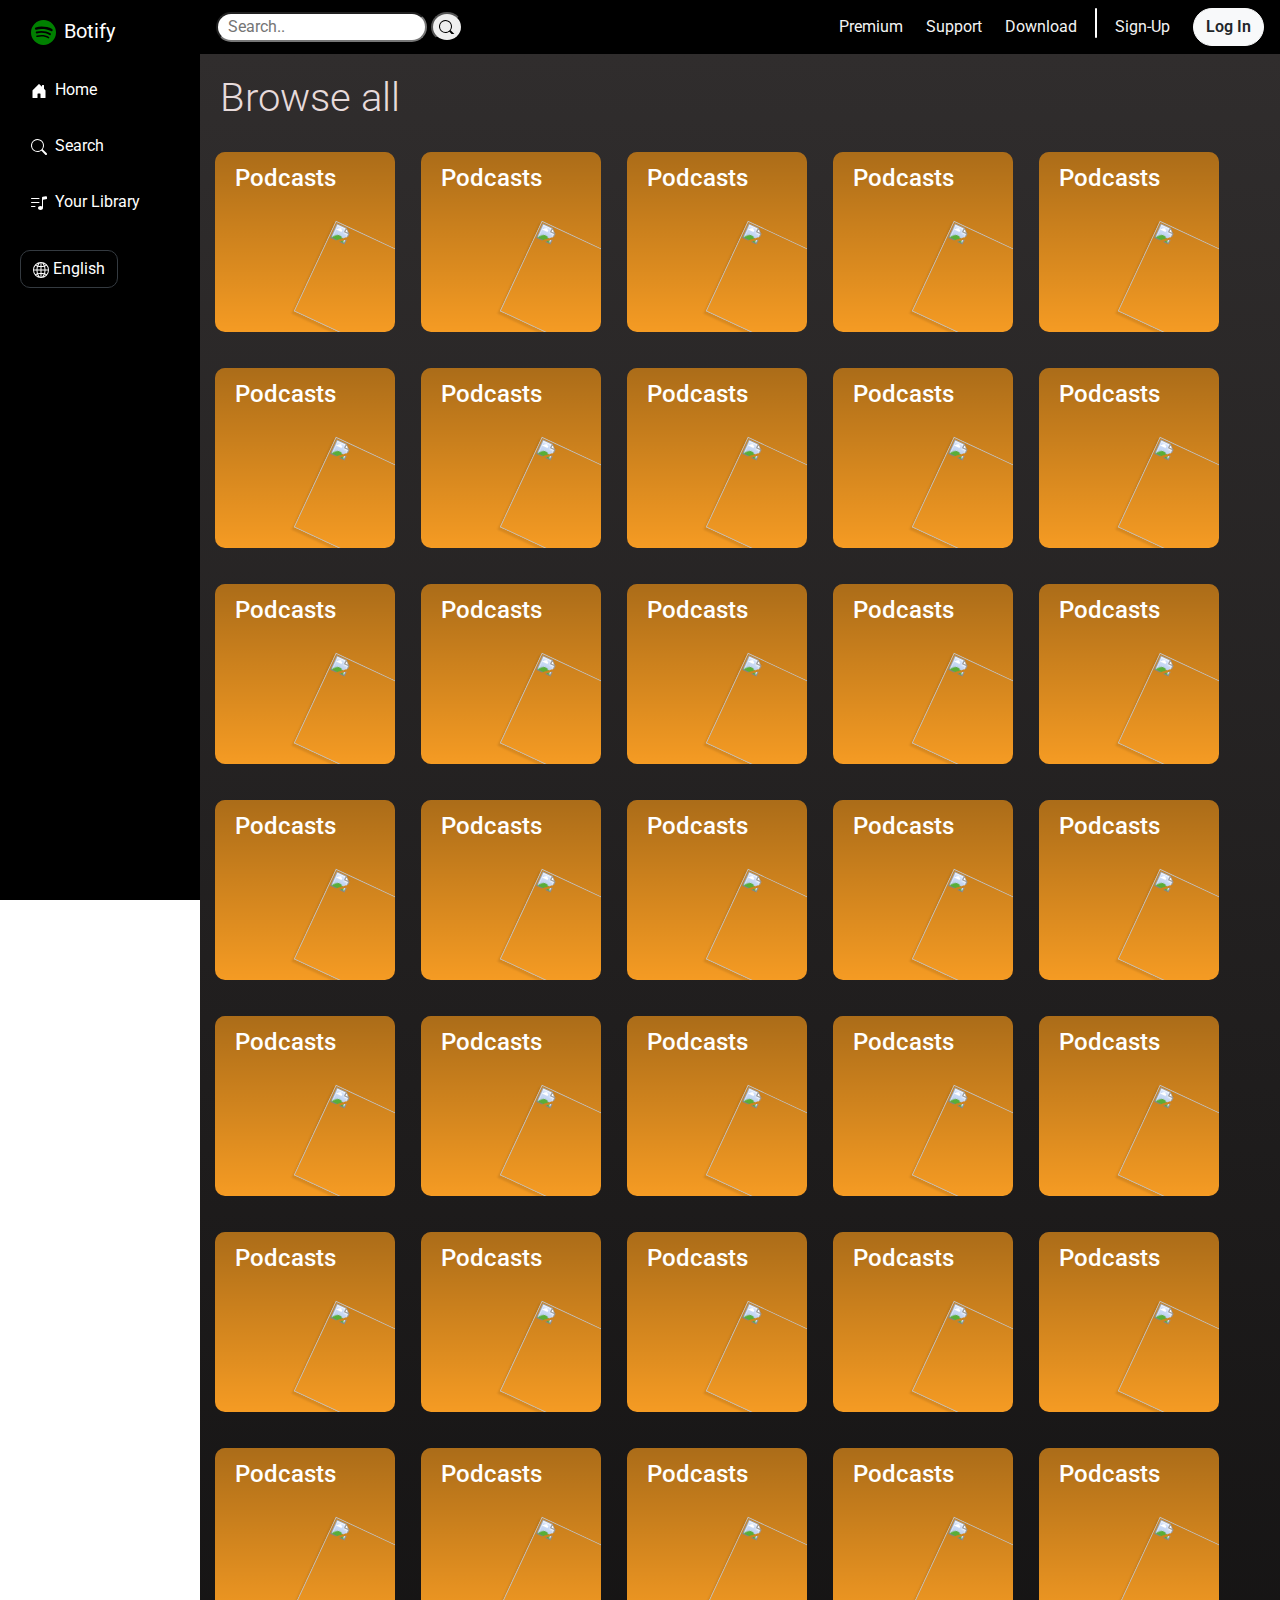
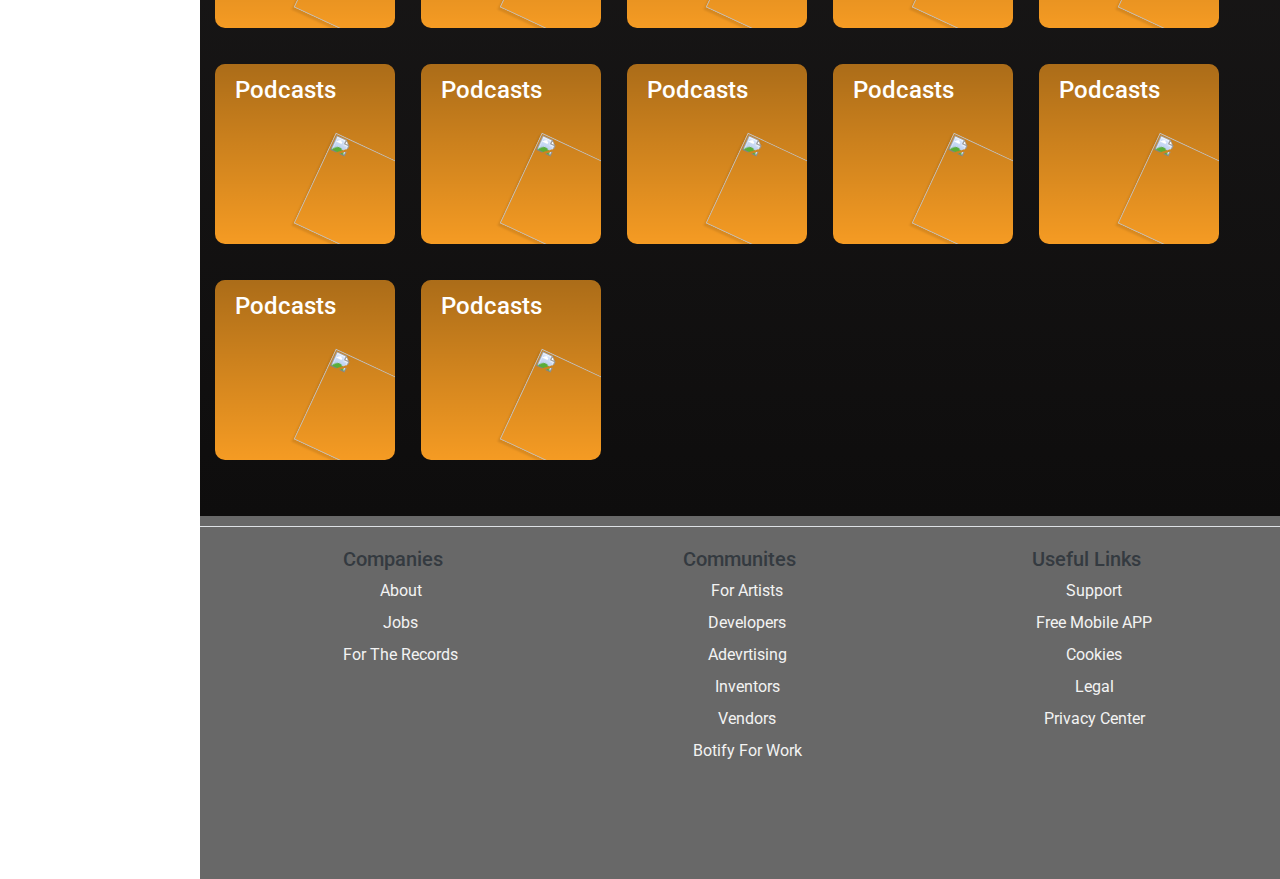
==== Spotify_clone.html @ 844a6a8e "Add files via upload" ====
<!doctype html>
<html lang="en">

<head>
  <link rel="stylesheet" href="https://stackpath.bootstrapcdn.com/bootstrap/4.5.2/css/bootstrap.min.css" integrity="sha384-JcKb8q3iqJ61gNV9KGb8thSsNjpSL0n8PARn9HuZOnIxN0hoP+VmmDGMN5t9UJ0Z" crossorigin="anonymous" />
  <script src="https://code.jquery.com/jquery-3.5.1.slim.min.js" integrity="sha384-DfXdz2htPH0lsSSs5nCTpuj/zy4C+OGpamoFVy38MVBnE+IbbVYUew+OrCXaRkfj" crossorigin="anonymous"></script>
  <script src="https://cdn.jsdelivr.net/npm/popper.js@1.16.1/dist/umd/popper.min.js" integrity="sha384-9/reFTGAW83EW2RDu2S0VKaIzap3H66lZH81PoYlFhbGU+6BZp6G7niu735Sk7lN" crossorigin="anonymous"></script>
  <script src="https://stackpath.bootstrapcdn.com/bootstrap/4.5.2/js/bootstrap.min.js" integrity="sha384-B4gt1jrGC7Jh4AgTPSdUtOBvfO8shuf57BaghqFfPlYxofvL8/KUEfYiJOMMV+rV" crossorigin="anonymous"></script>
  <script src="https://kit.fontawesome.com/15535b8567.js" crossorigin="anonymous"></script>
  <link rel="preconnect" href="https://fonts.googleapis.com">
  <link rel="preconnect" href="https://fonts.gstatic.com" crossorigin>
  <title>Spotify</title>
  <link rel="stylesheet" href="Spotify_clone.css">
  <link rel="icon" href="favicon.ico">
</head>


<body>
  <div id="Spotify_HomePage">
    <!-- sidebar -->
    <div class="sidebar d-none d-md-inline" style="background-color:black">

      <div class="logo">
        <a href="index.html" class="navbar-brand" style="color:white;"><svg xmlns="http://www.w3.org/2000/svg" width="25" height="25" fill="currentColor" class="bi bi-spotify ml-0 mr-2" viewBox="0 0 16 16" style="color:green;">
            <path
              d="M8 0a8 8 0 1 0 0 16A8 8 0 0 0 8 0zm3.669 11.538a.498.498 0 0 1-.686.165c-1.879-1.147-4.243-1.407-7.028-.77a.499.499 0 0 1-.222-.973c3.048-.696 5.662-.397 7.77.892a.5.5 0 0 1 .166.686zm.979-2.178a.624.624 0 0 1-.858.205c-2.15-1.321-5.428-1.704-7.972-.932a.625.625 0 0 1-.362-1.194c2.905-.881 6.517-.454 8.986 1.063a.624.624 0 0 1 .206.858zm.084-2.268C10.154 5.56 5.9 5.419 3.438 6.166a.748.748 0 1 1-.434-1.432c2.825-.857 7.523-.692 10.492 1.07a.747.747 0 1 1-.764 1.288z">
            </path>
          </svg>Botify</a>
      </div>
      <a href="index.html"><svg xmlns="http://www.w3.org/2000/svg" width="16" height="16" fill="currentColor" class="bi bi-house-door-fill mr-2" viewBox="0 0 16 16">
          <path
            d="M6.5 14.5v-3.505c0-.245.25-.495.5-.495h2c.25 0 .5.25.5.5v3.5a.5.5 0 0 0 .5.5h4a.5.5 0 0 0 .5-.5v-7a.5.5 0 0 0-.146-.354L13 5.793V2.5a.5.5 0 0 0-.5-.5h-1a.5.5 0 0 0-.5.5v1.293L8.354 1.146a.5.5 0 0 0-.708 0l-6 6A.5.5 0 0 0 1.5 7.5v7a.5.5 0 0 0 .5.5h4a.5.5 0 0 0 .5-.5Z">
          </path>
        </svg>Home</a>
      <a href="Spotify_clone.html"><svg xmlns="http://www.w3.org/2000/svg" width="16" height="16" fill="currentColor" class="bi bi-search mr-2" viewBox="0 0 16 16">
          <path d="M11.742 10.344a6.5 6.5 0 1 0-1.397 1.398h-.001c.03.04.062.078.098.115l3.85 3.85a1 1 0 0 0 1.415-1.414l-3.85-3.85a1.007 1.007 0 0 0-.115-.1zM12 6.5a5.5 5.5 0 1 1-11 0 5.5 5.5 0 0 1 11 0z"></path>
        </svg>Search</a>
      <a href="#"><svg xmlns="http://www.w3.org/2000/svg" width="16" height="16" fill="currentColor" class="bi bi-music-note-list mr-2" viewBox="0 0 16 16">
          <path d="M12 13c0 1.105-1.12 2-2.5 2S7 14.105 7 13s1.12-2 2.5-2 2.5.895 2.5 2z"></path>
          <path fill-rule="evenodd" d="M12 3v10h-1V3h1z"></path>
          <path d="M11 2.82a1 1 0 0 1 .804-.98l3-.6A1 1 0 0 1 16 2.22V4l-5 1V2.82z"></path>
          <path fill-rule="evenodd" d="M0 11.5a.5.5 0 0 1 .5-.5H4a.5.5 0 0 1 0 1H.5a.5.5 0 0 1-.5-.5zm0-4A.5.5 0 0 1 .5 7H8a.5.5 0 0 1 0 1H.5a.5.5 0 0 1-.5-.5zm0-4A.5.5 0 0 1 .5 3H8a.5.5 0 0 1 0 1H.5a.5.5 0 0 1-.5-.5z"></path>
        </svg>Your Library</a>


      <div class="sb-foot mb-0 mt-100px " style="padding:20px">
        <button type="button " class="btn btn-dark langauge" style="border-radius:10px;background-color:black;"><svg xmlns="http://www.w3.org/2000/svg" width="16" height="16" fill="currentColor" class="bi bi-globe2" viewBox="0 0 16 16">
            <path
              d="M0 8a8 8 0 1 1 16 0A8 8 0 0 1 0 8zm7.5-6.923c-.67.204-1.335.82-1.887 1.855-.143.268-.276.56-.395.872.705.157 1.472.257 2.282.287V1.077zM4.249 3.539c.142-.384.304-.744.481-1.078a6.7 6.7 0 0 1 .597-.933A7.01 7.01 0 0 0 3.051 3.05c.362.184.763.349 1.198.49zM3.509 7.5c.036-1.07.188-2.087.436-3.008a9.124 9.124 0 0 1-1.565-.667A6.964 6.964 0 0 0 1.018 7.5h2.49zm1.4-2.741a12.344 12.344 0 0 0-.4 2.741H7.5V5.091c-.91-.03-1.783-.145-2.591-.332zM8.5 5.09V7.5h2.99a12.342 12.342 0 0 0-.399-2.741c-.808.187-1.681.301-2.591.332zM4.51 8.5c.035.987.176 1.914.399 2.741A13.612 13.612 0 0 1 7.5 10.91V8.5H4.51zm3.99 0v2.409c.91.03 1.783.145 2.591.332.223-.827.364-1.754.4-2.741H8.5zm-3.282 3.696c.12.312.252.604.395.872.552 1.035 1.218 1.65 1.887 1.855V11.91c-.81.03-1.577.13-2.282.287zm.11 2.276a6.696 6.696 0 0 1-.598-.933 8.853 8.853 0 0 1-.481-1.079 8.38 8.38 0 0 0-1.198.49 7.01 7.01 0 0 0 2.276 1.522zm-1.383-2.964A13.36 13.36 0 0 1 3.508 8.5h-2.49a6.963 6.963 0 0 0 1.362 3.675c.47-.258.995-.482 1.565-.667zm6.728 2.964a7.009 7.009 0 0 0 2.275-1.521 8.376 8.376 0 0 0-1.197-.49 8.853 8.853 0 0 1-.481 1.078 6.688 6.688 0 0 1-.597.933zM8.5 11.909v3.014c.67-.204 1.335-.82 1.887-1.855.143-.268.276-.56.395-.872A12.63 12.63 0 0 0 8.5 11.91zm3.555-.401c.57.185 1.095.409 1.565.667A6.963 6.963 0 0 0 14.982 8.5h-2.49a13.36 13.36 0 0 1-.437 3.008zM14.982 7.5a6.963 6.963 0 0 0-1.362-3.675c-.47.258-.995.482-1.565.667.248.92.4 1.938.437 3.008h2.49zM11.27 2.461c.177.334.339.694.482 1.078a8.368 8.368 0 0 0 1.196-.49 7.01 7.01 0 0 0-2.275-1.52c.218.283.418.597.597.932zm-.488 1.343a7.765 7.765 0 0 0-.395-.872C9.835 1.897 9.17 1.282 8.5 1.077V4.09c.81-.03 1.577-.13 2.282-.287z">
            </path>
          </svg> English</button>
      </div>

    </div>
    <!-- page content -->
    <div class="content">
      <!-- navbar -->
      <section id="navbar">
        <nav class="navbar navbar-light navbar-expand-lg nav-change">
          <div class="logo2 d-md-none">
            <a href="index.html" class="navbar-brand" style="color:white;"><svg xmlns="http://www.w3.org/2000/svg" width="25" height="25" fill="currentColor" class="bi bi-spotify ml-0 mr-2" viewBox="0 0 16 16" style="color:green;">
                <path
                  d="M8 0a8 8 0 1 0 0 16A8 8 0 0 0 8 0zm3.669 11.538a.498.498 0 0 1-.686.165c-1.879-1.147-4.243-1.407-7.028-.77a.499.499 0 0 1-.222-.973c3.048-.696 5.662-.397 7.77.892a.5.5 0 0 1 .166.686zm.979-2.178a.624.624 0 0 1-.858.205c-2.15-1.321-5.428-1.704-7.972-.932a.625.625 0 0 1-.362-1.194c2.905-.881 6.517-.454 8.986 1.063a.624.624 0 0 1 .206.858zm.084-2.268C10.154 5.56 5.9 5.419 3.438 6.166a.748.748 0 1 1-.434-1.432c2.825-.857 7.523-.692 10.492 1.07a.747.747 0 1 1-.764 1.288z">
                </path>
              </svg>Botify</a>
          </div>
          <div class="search mr-auto ">
            <input type="text" placeholder="  Search.." style="border-radius:30px">
            <button type="button" name="button" style="border-radius:100%"><svg xmlns="http://www.w3.org/2000/svg" width="16" height="16" fill="currentColor" class="bi bi-search" style="padding-bottom:2px"="0 0 16 16">
                <path d="M11.742 10.344a6.5 6.5 0 1 0-1.397 1.398h-.001c.03.04.062.078.098.115l3.85 3.85a1 1 0 0 0 1.415-1.414l-3.85-3.85a1.007 1.007 0 0 0-.115-.1zM12 6.5a5.5 5.5 0 1 1-11 0 5.5 5.5 0 0 1 11 0z" />
              </svg></button>

          </div>
          <button class="navbar-toggler bg-light" type="button" data-toggle="collapse" data-target="#navbarNavAltMarkup" aria-controls="navbarNavAltMarkup" aria-expanded="false" aria-label="Toggle navigation">
            <span class="navbar-toggler-icon"></span>
          </button>
          <div class="collapse navbar-collapse" id="navbarNavAltMarkup">
            <div class="navbar-nav ml-auto">
              <div class="mr-auto mt-3">
                <a href="#" class="d-inline d-lg-none"><svg xmlns="http://www.w3.org/2000/svg" width="16" height="16" fill="currentColor" class="bi bi-house-door-fill mr-2" viewBox="0 0 16 16">
                    <path
                      d="M6.5 14.5v-3.505c0-.245.25-.495.5-.495h2c.25 0 .5.25.5.5v3.5a.5.5 0 0 0 .5.5h4a.5.5 0 0 0 .5-.5v-7a.5.5 0 0 0-.146-.354L13 5.793V2.5a.5.5 0 0 0-.5-.5h-1a.5.5 0 0 0-.5.5v1.293L8.354 1.146a.5.5 0 0 0-.708 0l-6 6A.5.5 0 0 0 1.5 7.5v7a.5.5 0 0 0 .5.5h4a.5.5 0 0 0 .5-.5Z">
                    </path>
                  </svg>Home</a>
              </div>
              <div class="mr-auto mt-3">
                <a href="#" class="d-inline d-lg-none"><svg xmlns="http://www.w3.org/2000/svg" width="16" height="16" fill="currentColor" class="bi bi-search mr-2" viewBox="0 0 16 16">
                    <path d="M11.742 10.344a6.5 6.5 0 1 0-1.397 1.398h-.001c.03.04.062.078.098.115l3.85 3.85a1 1 0 0 0 1.415-1.414l-3.85-3.85a1.007 1.007 0 0 0-.115-.1zM12 6.5a5.5 5.5 0 1 1-11 0 5.5 5.5 0 0 1 11 0z"></path>
                  </svg>Search</a>
              </div>
              <div class="mr-auto mt-3">
                <a href="#" class="d-inline d-lg-none"><svg xmlns="http://www.w3.org/2000/svg" width="16" height="16" fill="currentColor" class="bi bi-music-note-list mr-2" viewBox="0 0 16 16">
                    <path d="M12 13c0 1.105-1.12 2-2.5 2S7 14.105 7 13s1.12-2 2.5-2 2.5.895 2.5 2z"></path>
                    <path fill-rule="evenodd" d="M12 3v10h-1V3h1z"></path>
                    <path d="M11 2.82a1 1 0 0 1 .804-.98l3-.6A1 1 0 0 1 16 2.22V4l-5 1V2.82z"></path>
                    <path fill-rule="evenodd" d="M0 11.5a.5.5 0 0 1 .5-.5H4a.5.5 0 0 1 0 1H.5a.5.5 0 0 1-.5-.5zm0-4A.5.5 0 0 1 .5 7H8a.5.5 0 0 1 0 1H.5a.5.5 0 0 1-.5-.5zm0-4A.5.5 0 0 1 .5 3H8a.5.5 0 0 1 0 1H.5a.5.5 0 0 1-.5-.5z"></path>
                  </svg>Your Library</a>
              </div>
              <div class="mr-auto mt-3 ml-2">
                <a id="signUpId2" class="abc my-auto mr-2 ml-2 d-inline d-lg-none" href="#">Sign-Up</a>
              </div>
              <div class="mr-auto mt-3 ">
                <button type="button" class="btn btn-light d-inline d-lg-none" style="border-radius: 20px;font-weight:600;margin-left:15px;">Log In</button>
              </div>
              <ul class="navbar-nav ml-auto">
                <a class="abc my-auto mr-2 d-none d-lg-inline" href="#">Premium </a>
                <a class="abc my-auto mr-2 d-none d-lg-inline" href="#">Support </a>
                <a class="abc my-auto mr-2 d-none d-lg-inline" href="#">Download </a>
                <i class="fa-regular fa-pipe d-none d-lg-inline" style="height:30px; width:2px;border-radius:10px;background-color:white; color: #eff3fb;margin-left: 10px;margin-right: 10px;"></i>
                <a id="signUpId" class="abc my-auto mr-2 ml-2 d-none d-lg-inline" href="#">Sign-Up</a>
                <button type="button" class="btn btn-light d-none d-lg-inline" style="border-radius: 20px;font-weight:600;margin-left:15px;">Log In</button>
              </ul>
            </div>
          </div>
        </nav>
      </section>
      <!-- body -->
      <div class="spotify-body ml-0 mr-0">
        <div class="container-fluid body-container ml-0 mr-0 ">
          <div class="row">
            <div class="col-12">
              <h1 class="main-heading">Browse all</h1>
            </div>
            <div class="cards-align-container">
              <div class="card-design  mr-0.2">
                <div class="section--body--item section--body--item--lg category--item">
                  <a href="#">
                    <h4>Podcasts</h4>
                    <img src="https://www.viwizard.com/images/resource/raataan-lambiyan.jpg" alt="">
                  </a>
                </div>
              </div>

              <div class="card-design  mr-0.2">
                <div class="section--body--item section--body--item--lg category--item">
                  <a href="#">
                    <h4>Podcasts</h4>
                    <img src="https://www.viwizard.com/images/resource/raataan-lambiyan.jpg" alt="">
                  </a>
                </div>
              </div>

              <div class="card-design  mr-0.2">
                <div class="section--body--item section--body--item--lg category--item">
                  <a href="#">
                    <h4>Podcasts</h4>
                    <img src="https://www.viwizard.com/images/resource/raataan-lambiyan.jpg" alt="">
                  </a>
                </div>
              </div>

              <div class="card-design  mr-0.2">
                <div class="section--body--item section--body--item--lg category--item">
                  <a href="#">
                    <h4>Podcasts</h4>
                    <img src="https://www.viwizard.com/images/resource/raataan-lambiyan.jpg" alt="">
                  </a>
                </div>
              </div>

              <div class="card-design  mr-0.2">
                <div class="section--body--item section--body--item--lg category--item">
                  <a href="#">
                    <h4>Podcasts</h4>
                    <img src="https://www.viwizard.com/images/resource/raataan-lambiyan.jpg" alt="">
                  </a>
                </div>
              </div>

              <div class="card-design  mr-0.2">
                <div class="section--body--item section--body--item--lg category--item">
                  <a href="#">
                    <h4>Podcasts</h4>
                    <img src="https://www.viwizard.com/images/resource/raataan-lambiyan.jpg" alt="">
                  </a>
                </div>
              </div>

              <div class="card-design  mr-0.2">
                <div class="section--body--item section--body--item--lg category--item">
                  <a href="#">
                    <h4>Podcasts</h4>
                    <img src="https://www.viwizard.com/images/resource/raataan-lambiyan.jpg" alt="">
                  </a>
                </div>
              </div>

              <div class="card-design  mr-0.2">
                <div class="section--body--item section--body--item--lg category--item">
                  <a href="#">
                    <h4>Podcasts</h4>
                    <img src="https://www.viwizard.com/images/resource/raataan-lambiyan.jpg" alt="">
                  </a>
                </div>
              </div>

              <div class="card-design  mr-0.2">
                <div class="section--body--item section--body--item--lg category--item">
                  <a href="#">
                    <h4>Podcasts</h4>
                    <img src="https://www.viwizard.com/images/resource/raataan-lambiyan.jpg" alt="">
                  </a>
                </div>
              </div>

              <div class="card-design  mr-0.2">
                <div class="section--body--item section--body--item--lg category--item">
                  <a href="#">
                    <h4>Podcasts</h4>
                    <img src="https://www.viwizard.com/images/resource/raataan-lambiyan.jpg" alt="">
                  </a>
                </div>
              </div>

              <div class="card-design  mr-0.2">
                <div class="section--body--item section--body--item--lg category--item">
                  <a href="#">
                    <h4>Podcasts</h4>
                    <img src="https://www.viwizard.com/images/resource/raataan-lambiyan.jpg" alt="">
                  </a>
                </div>
              </div>

              <div class="card-design  mr-0.2">
                <div class="section--body--item section--body--item--lg category--item">
                  <a href="#">
                    <h4>Podcasts</h4>
                    <img src="https://www.viwizard.com/images/resource/raataan-lambiyan.jpg" alt="">
                  </a>
                </div>
              </div>

              <div class="card-design  mr-0.2">
                <div class="section--body--item section--body--item--lg category--item">
                  <a href="#">
                    <h4>Podcasts</h4>
                    <img src="https://www.viwizard.com/images/resource/raataan-lambiyan.jpg" alt="">
                  </a>
                </div>
              </div>

              <div class="card-design  mr-0.2">
                <div class="section--body--item section--body--item--lg category--item">
                  <a href="#">
                    <h4>Podcasts</h4>
                    <img src="https://www.viwizard.com/images/resource/raataan-lambiyan.jpg" alt="">
                  </a>
                </div>
              </div>
              <div class="card-design  mr-0.2">
                <div class="section--body--item section--body--item--lg category--item">
                  <a href="#">
                    <h4>Podcasts</h4>
                    <img src="https://www.viwizard.com/images/resource/raataan-lambiyan.jpg" alt="">
                  </a>
                </div>
              </div>

              <div class="card-design  mr-0.2">
                <div class="section--body--item section--body--item--lg category--item">
                  <a href="#">
                    <h4>Podcasts</h4>
                    <img src="https://www.viwizard.com/images/resource/raataan-lambiyan.jpg" alt="">
                  </a>
                </div>
              </div>

              <div class="card-design  mr-0.2">
                <div class="section--body--item section--body--item--lg category--item">
                  <a href="#">
                    <h4>Podcasts</h4>
                    <img src="https://www.viwizard.com/images/resource/raataan-lambiyan.jpg" alt="">
                  </a>
                </div>
              </div>

              <div class="card-design  mr-0.2">
                <div class="section--body--item section--body--item--lg category--item">
                  <a href="#">
                    <h4>Podcasts</h4>
                    <img src="https://www.viwizard.com/images/resource/raataan-lambiyan.jpg" alt="">
                  </a>
                </div>
              </div>

              <div class="card-design  mr-0.2">
                <div class="section--body--item section--body--item--lg category--item">
                  <a href="#">
                    <h4>Podcasts</h4>
                    <img src="https://www.viwizard.com/images/resource/raataan-lambiyan.jpg" alt="">
                  </a>
                </div>
              </div>

              <div class="card-design  mr-0.2">
                <div class="section--body--item section--body--item--lg category--item">
                  <a href="#">
                    <h4>Podcasts</h4>
                    <img src="https://www.viwizard.com/images/resource/raataan-lambiyan.jpg" alt="">
                  </a>
                </div>
              </div>

              <div class="card-design  mr-0.2">
                <div class="section--body--item section--body--item--lg category--item">
                  <a href="#">
                    <h4>Podcasts</h4>
                    <img src="https://www.viwizard.com/images/resource/raataan-lambiyan.jpg" alt="">
                  </a>
                </div>
              </div>
              <div class="card-design  mr-0.2">
                <div class="section--body--item section--body--item--lg category--item">
                  <a href="#">
                    <h4>Podcasts</h4>
                    <img src="https://www.viwizard.com/images/resource/raataan-lambiyan.jpg" alt="">
                  </a>
                </div>
              </div>

              <div class="card-design  mr-0.2">
                <div class="section--body--item section--body--item--lg category--item">
                  <a href="#">
                    <h4>Podcasts</h4>
                    <img src="https://www.viwizard.com/images/resource/raataan-lambiyan.jpg" alt="">
                  </a>
                </div>
              </div>

              <div class="card-design  mr-0.2">
                <div class="section--body--item section--body--item--lg category--item">
                  <a href="#">
                    <h4>Podcasts</h4>
                    <img src="https://www.viwizard.com/images/resource/raataan-lambiyan.jpg" alt="">
                  </a>
                </div>
              </div>

              <div class="card-design  mr-0.2">
                <div class="section--body--item section--body--item--lg category--item">
                  <a href="#">
                    <h4>Podcasts</h4>
                    <img src="https://www.viwizard.com/images/resource/raataan-lambiyan.jpg" alt="">
                  </a>
                </div>
              </div>

              <div class="card-design  mr-0.2">
                <div class="section--body--item section--body--item--lg category--item">
                  <a href="#">
                    <h4>Podcasts</h4>
                    <img src="https://www.viwizard.com/images/resource/raataan-lambiyan.jpg" alt="">
                  </a>
                </div>
              </div>

              <div class="card-design  mr-0.2">
                <div class="section--body--item section--body--item--lg category--item">
                  <a href="#">
                    <h4>Podcasts</h4>
                    <img src="https://www.viwizard.com/images/resource/raataan-lambiyan.jpg" alt="">
                  </a>
                </div>
              </div>

              <div class="card-design  mr-0.2">
                <div class="section--body--item section--body--item--lg category--item">
                  <a href="#">
                    <h4>Podcasts</h4>
                    <img src="https://www.viwizard.com/images/resource/raataan-lambiyan.jpg" alt="">
                  </a>
                </div>
              </div>
              <div class="card-design  mr-0.2">
                <div class="section--body--item section--body--item--lg category--item">
                  <a href="#">
                    <h4>Podcasts</h4>
                    <img src="https://www.viwizard.com/images/resource/raataan-lambiyan.jpg" alt="">
                  </a>
                </div>
              </div>

              <div class="card-design  mr-0.2">
                <div class="section--body--item section--body--item--lg category--item">
                  <a href="#">
                    <h4>Podcasts</h4>
                    <img src="https://www.viwizard.com/images/resource/raataan-lambiyan.jpg" alt="">
                  </a>
                </div>
              </div>

              <div class="card-design  mr-0.2">
                <div class="section--body--item section--body--item--lg category--item">
                  <a href="#">
                    <h4>Podcasts</h4>
                    <img src="https://www.viwizard.com/images/resource/raataan-lambiyan.jpg" alt="">
                  </a>
                </div>
              </div>

              <div class="card-design  mr-0.2">
                <div class="section--body--item section--body--item--lg category--item">
                  <a href="#">
                    <h4>Podcasts</h4>
                    <img src="https://www.viwizard.com/images/resource/raataan-lambiyan.jpg" alt="">
                  </a>
                </div>
              </div>

              <div class="card-design  mr-0.2">
                <div class="section--body--item section--body--item--lg category--item">
                  <a href="#">
                    <h4>Podcasts</h4>
                    <img src="https://www.viwizard.com/images/resource/raataan-lambiyan.jpg" alt="">
                  </a>
                </div>
              </div>

              <div class="card-design  mr-0.2">
                <div class="section--body--item section--body--item--lg category--item">
                  <a href="#">
                    <h4>Podcasts</h4>
                    <img src="https://www.viwizard.com/images/resource/raataan-lambiyan.jpg" alt="">
                  </a>
                </div>
              </div>

              <div class="card-design  mr-0.2">
                <div class="section--body--item section--body--item--lg category--item">
                  <a href="#">
                    <h4>Podcasts</h4>
                    <img src="https://www.viwizard.com/images/resource/raataan-lambiyan.jpg" alt="">
                  </a>
                </div>
              </div>
              <div class="card-design  mr-0.2">
                <div class="section--body--item section--body--item--lg category--item">
                  <a href="#">
                    <h4>Podcasts</h4>
                    <img src="https://www.viwizard.com/images/resource/raataan-lambiyan.jpg" alt="">
                  </a>
                </div>
              </div>

              <div class="card-design  mr-0.2">
                <div class="section--body--item section--body--item--lg category--item">
                  <a href="#">
                    <h4>Podcasts</h4>
                    <img src="https://www.viwizard.com/images/resource/raataan-lambiyan.jpg" alt="">
                  </a>
                </div>
              </div>

              <div class="card-design  mr-0.2">
                <div class="section--body--item section--body--item--lg category--item">
                  <a href="#">
                    <h4>Podcasts</h4>
                    <img src="https://www.viwizard.com/images/resource/raataan-lambiyan.jpg" alt="">
                  </a>
                </div>
              </div>

              <div class="card-design  mr-0.2">
                <div class="section--body--item section--body--item--lg category--item">
                  <a href="#">
                    <h4>Podcasts</h4>
                    <img src="https://www.viwizard.com/images/resource/raataan-lambiyan.jpg" alt="">
                  </a>
                </div>
              </div>

              <div class="card-design  mr-0.2">
                <div class="section--body--item section--body--item--lg category--item">
                  <a href="#">
                    <h4>Podcasts</h4>
                    <img src="https://www.viwizard.com/images/resource/raataan-lambiyan.jpg" alt="">
                  </a>
                </div>
              </div>

              <div class="card-design  mr-0.2">
                <div class="section--body--item section--body--item--lg category--item">
                  <a href="#">
                    <h4>Podcasts</h4>
                    <img src="https://www.viwizard.com/images/resource/raataan-lambiyan.jpg" alt="">
                  </a>
                </div>
              </div>

              <div class="card-design  mr-0.2">
                <div class="section--body--item section--body--item--lg category--item">
                  <a href="#">
                    <h4>Podcasts</h4>
                    <img src="https://www.viwizard.com/images/resource/raataan-lambiyan.jpg" alt="">
                  </a>
                </div>
              </div>
            </div>
          </div>
        </div>


        <!-- footer -->
        <div class="container">
          <footer class="row  border-top" style="color: var(--dark);">

            <div class="col-12 col-md-4 col-l-3 mb-3">
              <h5>Companies</h5>
              <ul class="nav flex-column">
                <li class="nav-item mb-2"><a href="#" class="nav-link p-0 text-body-secondary">About</a></li>
                <li class="nav-item mb-2"><a href="#" class="nav-link p-0 text-body-secondary">Jobs</a></li>
                <li class="nav-item mb-2"><a href="#" class="nav-link p-0 text-body-secondary">For The Records</a></li>
              </ul>
            </div>

            <div class="col-12 col-md-4 col-l-3 mb-3">
              <h5>Communites</h5>
              <ul class="nav flex-column">
                <li class="nav-item mb-2"><a href="#" class="nav-link p-0 text-body-secondary">For Artists</a></li>
                <li class="nav-item mb-2"><a href="#" class="nav-link p-0 text-body-secondary">Developers</a></li>
                <li class="nav-item mb-2"><a href="#" class="nav-link p-0 text-body-secondary">Adevrtising</a></li>
                <li class="nav-item mb-2"><a href="#" class="nav-link p-0 text-body-secondary">Inventors</a></li>
                <li class="nav-item mb-2"><a href="#" class="nav-link p-0 text-body-secondary">Vendors</a></li>
                <li class="nav-item mb-2"><a href="#" class="nav-link p-0 text-body-secondary">Botify For Work</a></li>
              </ul>
            </div>

            <div class="col-12 col-md-4 col-l-3 mb-3">
              <h5>Useful Links</h5>
              <ul class="nav flex-column">
                <li class="nav-item mb-2"><a href="#" class="nav-link p-0 text-body-secondary">Support</a></li>
                <li class="nav-item mb-2"><a href="#" class="nav-link p-0 text-body-secondary">Free Mobile APP</a></li>
                <li class="nav-item mb-2"><a href="#" class="nav-link p-0 text-body-secondary">Cookies</a></li>
                <li class="nav-item mb-2"><a href="#" class="nav-link p-0 text-body-secondary">Legal</a></li>
                <li class="nav-item mb-2"><a href="#" class="nav-link p-0 text-body-secondary">Privacy Center</a></li>
              </ul>
            </div>

            <div class="col-12 col-md-12 col-l-3 logos mt-5">
              <a href="#"><i class="fab fa-facebook-square fa-2x logo" aria-hidden="true"></i></a>
              <a href="#"><i class="fab fa-instagram fa-2x logo" aria-hidden="true"></i></a>
              <a href="#"><i class="fab fa-twitter fa-2x logo" aria-hidden="true"></i></a>
              <a href="#"><i class="fab fa-youtube fa-2x logo" aria-hidden="true"></i></a>
            </div>

          </footer>
        </div>
      </div>
    </div>
  </div>
  <!-- signup page -->
  <div id="Spotify_SignUp">
    <div id="signUpCard" class="signUpPage d-none">
      <!-- <img class="image-spotify" src="https://images.squarespace-cdn.com/content/v1/6042529f1fe38f0b0503be5c/1616072527567-YHOUT1L2JW6ROBTME3SQ/spotify-playlist.jpeg?format=1000w"/> -->
      <input id="UserNameInput" class="input-design" placeholder="UserName" />
      <input type="password" id="PasswordInput" class="input-design" placeholder="Password" />
      <button id="signInDone" class="button-design">Sign In</button>
      <button id="closeCard" class="closeButton-design">Close</button>
      <p id="IncPara"></p>
    </div>
  </div>
  <script src="https://cdn.jsdelivr.net/npm/bootstrap@5.3.0/dist/js/bootstrap.bundle.min.js" integrity="sha384-geWF76RCwLtnZ8qwWowPQNguL3RmwHVBC9FhGdlKrxdiJJigb/j/68SIy3Te4Bkz" crossorigin="anonymous"></script>
  <script src="dynamic.js"> </script>


  <script src="https://cdn.jsdelivr.net/npm/bootstrap@5.3.0/dist/js/bootstrap.bundle.min.js" integrity="sha384-geWF76RCwLtnZ8qwWowPQNguL3RmwHVBC9FhGdlKrxdiJJigb/j/68SIy3Te4Bkz" crossorigin="anonymous"></script>
  <script src="dynamic.js"> </script>


</body>

</html>
---- Spotify_clone.css ----
@import url('https://fonts.googleapis.com/css2?family=Bree+Serif&family=Caveat:wght@400;700&family=Lobster&family=Monoton&family=Open+Sans:ital,wght@0,400;0,700;1,400;1,700&family=Playfair+Display+SC:ital,wght@0,400;0,700;1,700&family=Playfair+Display:ital,wght@0,400;0,700;1,700&family=Roboto:ital,wght@0,400;0,700;1,400;1,700&family=Source+Sans+Pro:ital,wght@0,400;0,700;1,700&family=Work+Sans:ital,wght@0,400;0,700;1,700&display=swap');

a {
  color: #F3F3F3;
  text-decoration: none;
  margin-left: 15px;
}

a:hover {
  text-decoration: none;
  color: #686868;
}

.check-button {
  background-color: transparent;
  border-width: 0px;
}

.nav-change {
  background-color: black;
  margin-bottom: 0;
}

.spotify-body {
  margin-left: 4cm;
  background-color: #686868;
}

footer {
  padding: 20px;
  text-align: center;
  color: var(--dark);
  margin: 10px;
}

footer a:hover {
  text-decoration: none;
  color: #686868;
}

.logos a {
  padding: 10px;
}

.logo {
  color: var(--dark);
}

/* The side navigation menu */
.sidebar {
  margin: 0;
  padding: 0;
  width: 200px;
  position: fixed;
  height: 100%;
  overflow: auto;
}

/* Sidebar links */
.sidebar a {
  display: block;
  color: white;
  padding: 16px;
}

.sidebar a:hover {
  text-decoration: none;
  color: #686868;
}

/* Page content. The value of the margin-left property should match the value of the sidebar's width property */
div.content {
  margin-left: 200px;
  height: 1000px;
}

.langauge:hover {
  color: #686868;
}

/* On screens that are less than 700px wide, make the sidebar into a topbar */
@media screen and (max-width: 700px) {
  .sidebar {
    width: 100%;
    height: auto;
    position: relative;
  }

  .sidebar a {
    float: left;
  }

  div.content {
    margin-left: 0;
  }
}

/* On screens that are less than 400px, display the bar vertically, instead of horizontally */
@media screen and (max-width: 400px) {
  .sidebar a {
    text-align: center;
    float: none;
  }
}

.body-container {
  /* background-color: #302d2d; */
  background-image: linear-gradient(#302d2d, #0e0d0d);
  padding: 20px;
}

.main-heading {
  color: #e7dbdb;
  font-family: "roboto";
  font-weight: 300;
  margin-bottom: 30px;
}

.card-design {
  display: flex;
  flex-wrap: wrap;
  margin-bottom: 20px;
  margin-left: 10px;

}

.card-image {
  border-radius: 15px;
  height: 60%;
  width: 100%;
  margin-bottom: 7px;
}

.card-heading {
  font-family: "roboto";
  font-weight: 500;
  color: white;
  font-size: 1.3em;
}

.card-para {
  font-family: "roboto";
  color: #a09999;
  font-size: 0.7em;
}

.card-button {
  display: none;
}

.icon-design {
  height: 40px;
  width: 40px;
  color: green;
}

.section--body--item.section--body--item--lg.category--item {
  width: 180px;
  /* (2 * normal section--item width) + 16px [margin-right: 16px] */
  height: 180px;
}

.section--body--item.section--body--item--lg.category--item img {
  width: 100px;
  height: 100px;
}

.section--body--item.section--body--item--lg.category--item a h3 {
  font-size: 2.5rem;
}

.category--item img {
  position: absolute;
  width: 100px;
  height: 100px;
  bottom: -5px;
  right: -15px;
  transform: rotate(25deg);
  z-index: 0;
  box-shadow: -1px 3px 2px 0px rgba(0, 0, 0, 0.1);
}

.section--body--item {
  position: relative;
  z-index: 1;
  overflow: hidden;
  border-radius: 10px;
  margin-right: 16px;
  margin-bottom: 16px;
}

.category--item {
  width: 180px;
  height: 180px;
  background-color: rgb(245, 155, 35);
}

.category--item:before {
  content: ' ';
  position: absolute;
  top: 0;
  left: 0;
  right: 0;
  bottom: 0;
  background: linear-gradient(180deg, rgba(0, 0, 0, 0.3) 0%, rgba(0, 212, 255, 0) 100%);
  z-index: -1;
}

.category--item a {
  display: block;
  height: 100%;
  width: 100%;
  color: #fff;
  text-decoration: none;
  font-size: 18px;
}

.category--item a h4 {
  margin: 0;
  padding-top: 12px;
  padding-left: 5px;
}

.card-design:hover {
  transition: transform .1s;
  -ms-transform: scale(1.2);
  -webkit-transform: scale(1.2);
  transform: scale(1.2);
}

.cards-align-container{
  margin-left: 0;
  display: flex;
  flex-direction: row;
  flex-wrap: wrap;
}
#Spotify_SignUp{  
  display: flex;
  align-items: center;
  height: 100vh;
}

.signUpPage{
  position: fixed;
  background-image: linear-gradient(rgba(0,0,0,0.7),rgba(0,0,0,0.7)), url("https://images.unsplash.com/photo-1611339555312-e607c8352fd7?ixlib=rb-4.0.3&ixid=M3wxMjA3fDB8MHxzZWFyY2h8Mnx8c3BvdGlmeXxlbnwwfHwwfHx8MA%3D%3D&auto=format&fit=crop&w=500&q=60");
  background-size:cover;
  background-repeat:no-repeat;
  background-blend-mode: darken;
  width:500px;
  height:400px;
  border-radius:10px;
  z-index:2;
  inset:0;
  margin:auto;
  text-align: center;
  padding:20px;
  padding-top:100px;
}

.input-design{
  width:100%;
  padding: 10px;
  border-radius: 7px;
  border-style: solid;
  border-width: 2px;
  border-color: black;
  margin-bottom: 15px;
  border-style: solid;
  border-color: rgb(32, 124, 32);
  color: rgb(32, 124, 32);
  border-width:3px;
}

.button-design{
  border-radius:7px;
  background-color: rgb(32, 124, 32);
  color:white;
  font-family: "roboto";
  padding-top: 10px;
  padding-left: 20px;
  padding-right: 20px;
  padding-bottom: 10px;
}

.button-design:hover{
  letter-spacing: 0.25em;
}

.closeButton-design{
  border-radius:7px;
  background-color: white;
  color:black;
  font-family: "roboto";
  padding-top: 10px;
  padding-left: 20px;
  padding-right: 20px;
  padding-bottom: 10px;
}

.closeButton-design:hover{
  letter-spacing: 0.25em;
}

.add-change{
  opacity:0.7;
}

#IncPara{
  color:red;
  font-family:"roboto";
}
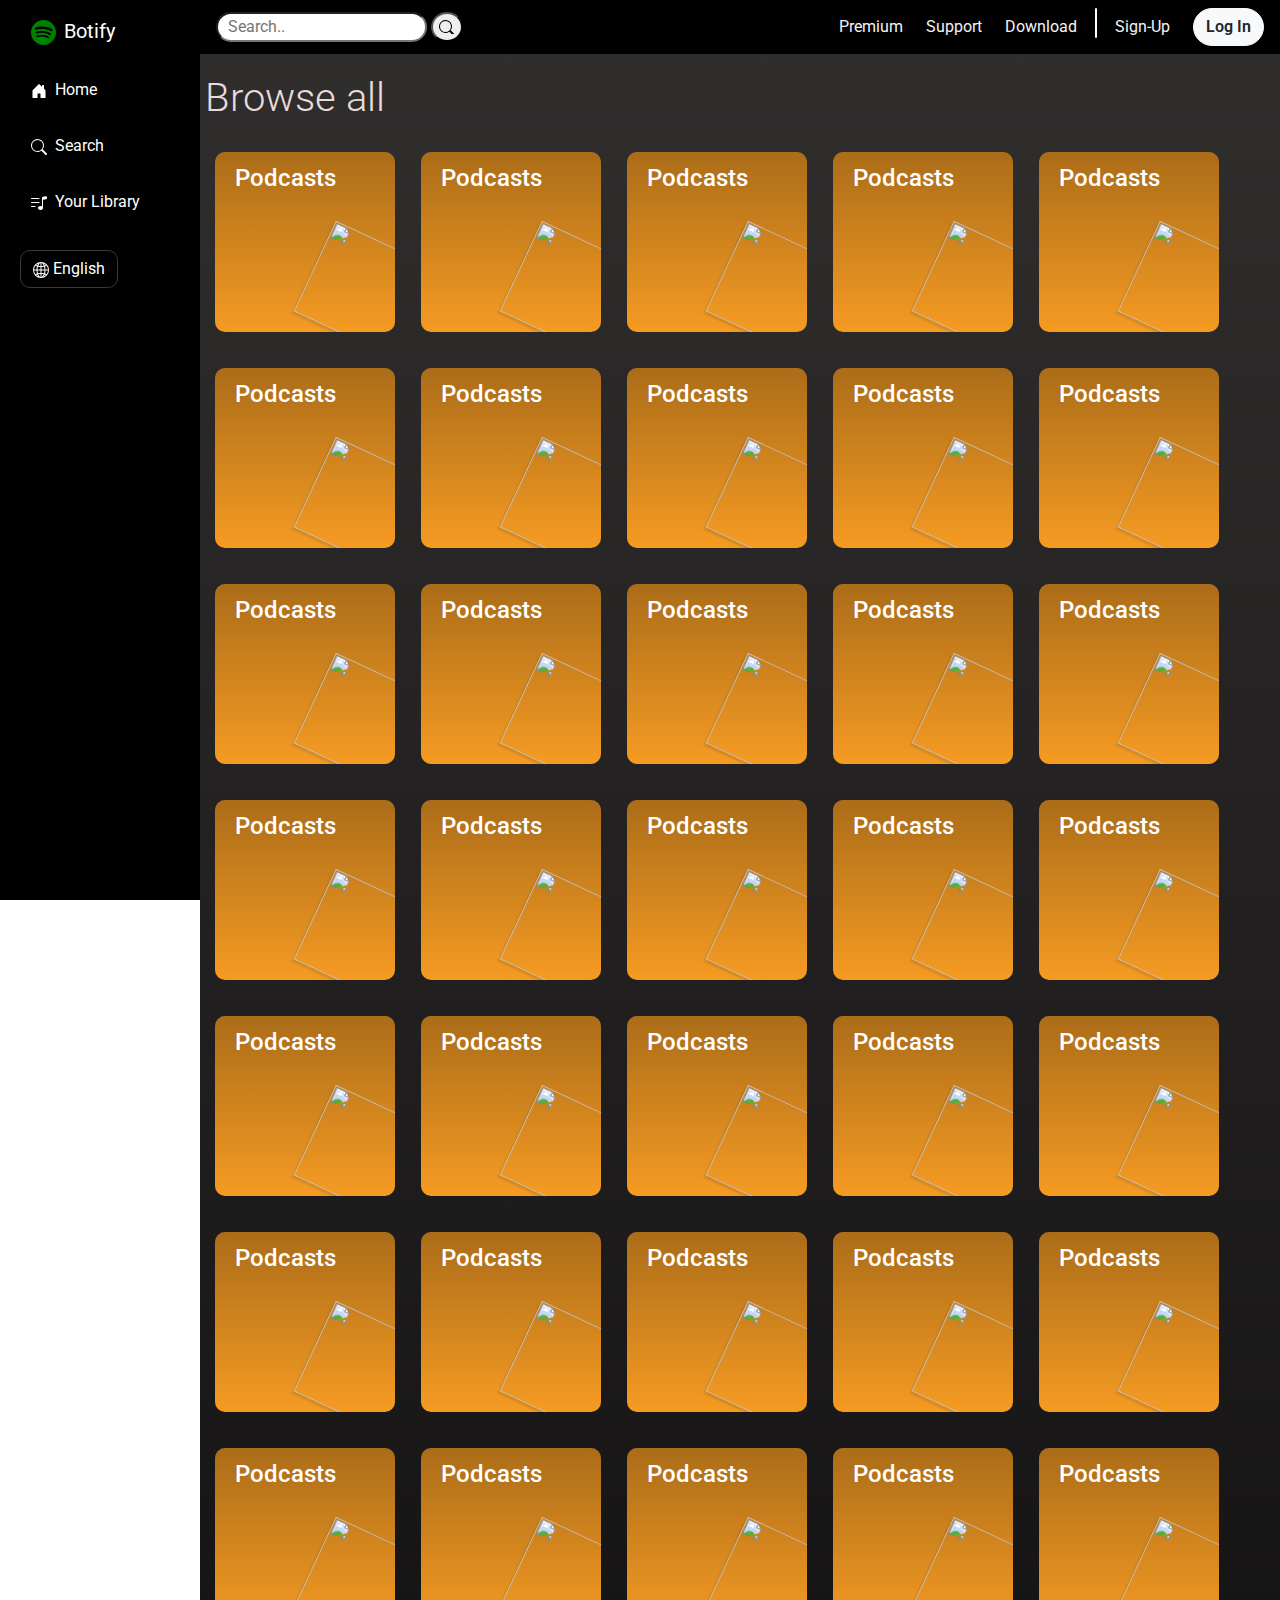
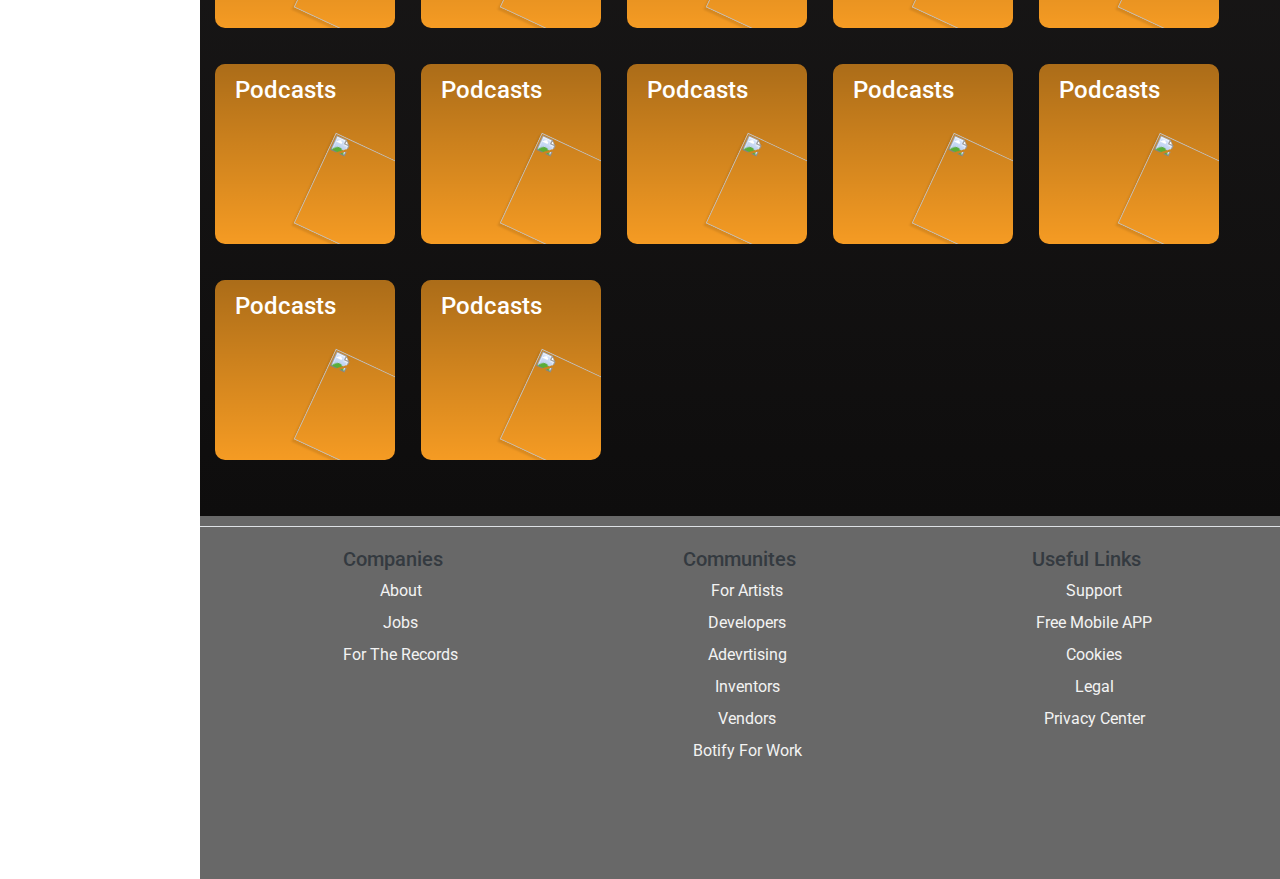
==== commit f43487ef: "Update Spotify_clone.html" ====
--- a/Spotify_clone.html
+++ b/Spotify_clone.html
@@ -118,7 +118,7 @@
       <div class="spotify-body ml-0 mr-0">
         <div class="container-fluid body-container ml-0 mr-0 ">
           <div class="row">
-            <div class="col-12">
+            <div class="">
               <h1 class="main-heading">Browse all</h1>
             </div>
             <div class="cards-align-container">
